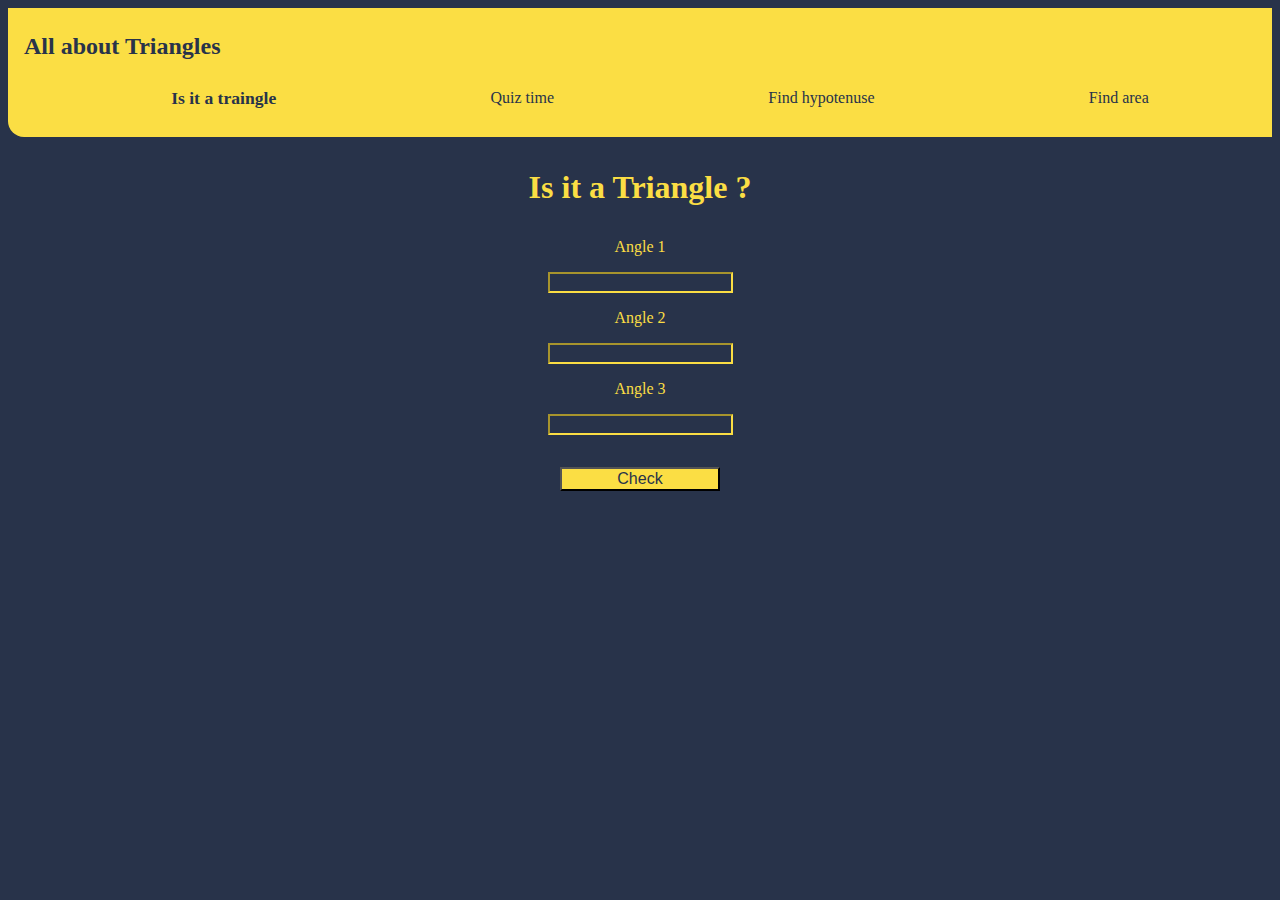
==== index.html @ 8c511424 "fix : nav" ====
<!DOCTYPE html>
<html lang="en">
<head>
    <meta charset="UTF-8">
    <meta http-equiv="X-UA-Compatible" content="IE=edge">
    <meta name="viewport" content="width=device-width, initial-scale=1.0">
    <title>Is it a Triangle (think emoji)</title>
    <link rel="stylesheet" href="style.css">
</head>
<body>
    <nav class="nav-bar">
        <h2>All about Triangles</h2>
        <ul class="nav-pills">
          <li class="list-inline">
            <a class="link list link-active" href="index.html">Is it a traingle</a>
          </li>
          <li class="list-inline">
            <a class="link list" href="quiz.html">Quiz time</a>
          </li>
          <li class="list-inline">
            <a class="link list" href="hypotenuse.html">Find hypotenuse</a>
          </li>
          <li class="list-inline">
            <a class="link list" href="area.html">Find area</a>
          </li>
        </ul>
      </nav>
    <div class="container">
        <h1>Is it a Triangle ?</h1>
        <label for="angle-1">Angle 1</label>
        <input type="number" class="angle-input input-class">
        <label for="angle-2">Angle 2</label>
        <input type="number" class="angle-input input-class">
        <label for="angle-3">Angle 3</label>
        <input type="number" class="angle-input input-class">
        <button id="check-triangle" class="btn-class">Check</button>
        <p id="output"></p>
    </div>
    <script src="triangles.js" type="text/javascript"></script>
</body>
</html>
---- style.css ----
:root{
    --background-color:#28334AFF;
    --text-color :#FBDE44FF;

}

body{
    background-color: var(--background-color);
    color: var(--text-color);
}

.container{
    display: flex;
    flex-direction: column;
    align-items: center;
}

.nav-bar{
    background-color: var(--text-color);
    color: var(--background-color);
    border-bottom-left-radius: 1rem;
    padding: 0.3rem 1rem;
}
.nav-bar .link {
    color:var(--background-colorr);
    font-size: 1ren;
}

.nav-pills{
    display: flex;
    align-items: center;
    flex-direction: row;
}
.nav-bar .link-active{
    font-weight: bold;
    font-size: 1.1rem;
}

.list-inline{
    display: flex;
    margin: auto;
    /* padding:0rem 0.5rem; */
}

.link{
    text-decoration: none;
    padding: 0.5rem ;
}

h1{
    margin: 2rem;
}

.input-class{
    margin: 1rem;
    background-color: transparent;
    border-color: var(--text-color);
    color: var(--text-color);
}

form{
    margin-bottom: 1rem;
}

.btn-class{
    margin: 1rem;
    width: 10rem;
    background-color: var(--text-color);
    color: var(--background-color);
    font-size: 1rem;
}
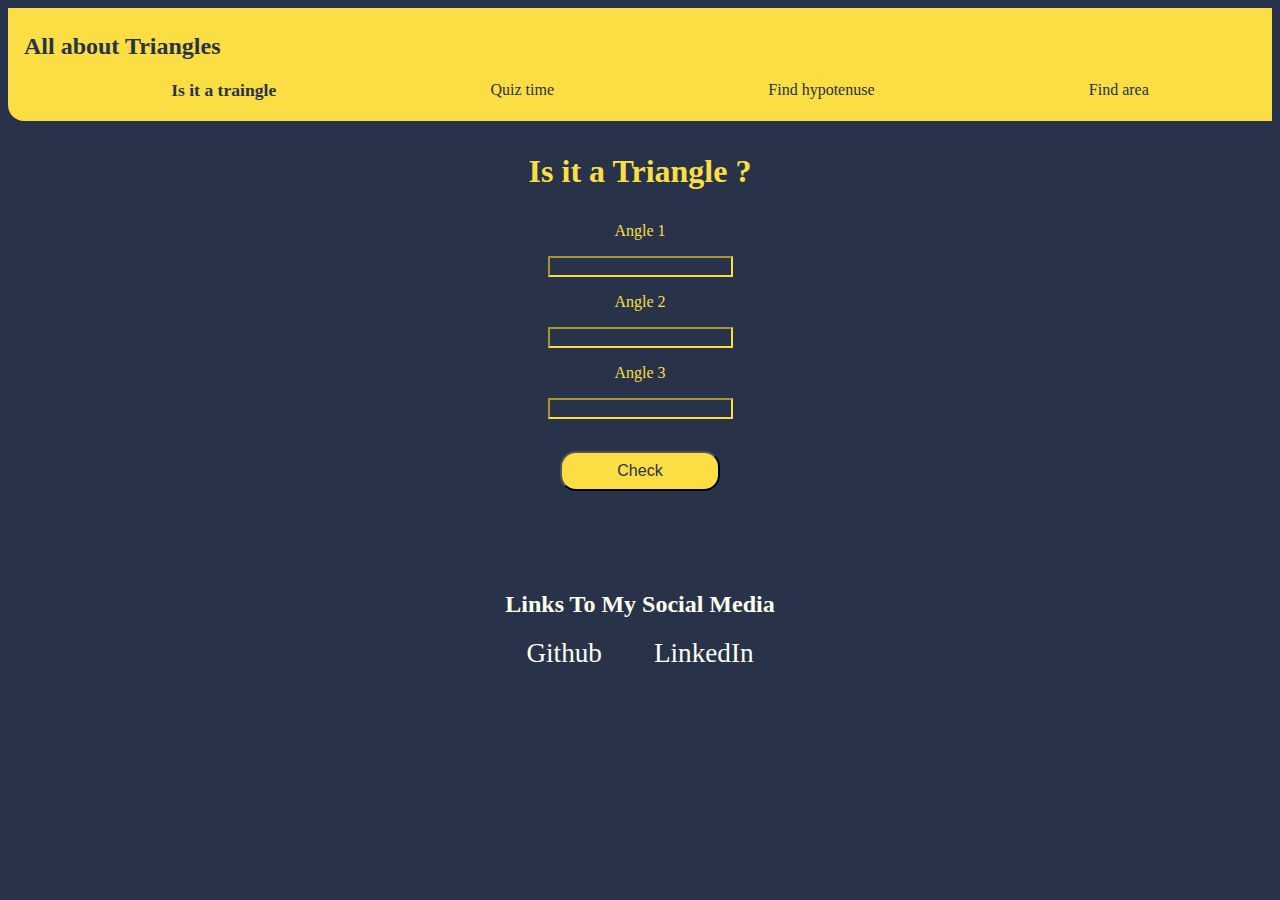
==== commit f040c2ca: "feat : footer" ====
--- a/index.html
+++ b/index.html
@@ -37,5 +37,21 @@
         <p id="output"></p>
     </div>
     <script src="triangles.js" type="text/javascript"></script>
+    <footer>
+      <h2>
+        Links To My Social Media
+      </h2>
+      <ul>
+        <li class="list-inline">
+          <a class="link" href="https://github.com/mehul-anand">Github</a>
+        </li>
+        <li class="list-inline">
+          <a class="link" href="https://www.linkedin.com/in/mehul-anand-a82540222/">LinkedIn</a>
+        </li>
+      </ul>
+    </footer>
+    
+  </body> 
+  </html>
 </body>
 </html>--- a/style.css
+++ b/style.css
@@ -68,4 +68,32 @@
     background-color: var(--text-color);
     color: var(--background-color);
     font-size: 1rem;
-}+    height: 2.5rem;
+    border-radius: 1rem;
+}
+
+.link{
+    text-decoration: none;
+    padding: 0.5rem 1rem;
+}
+.list-inline{
+    display: inline;
+    padding:0rem 0.5rem;
+}
+
+footer{
+
+    color: ivory;
+    padding: 2rem 1rem;
+    text-align: center;
+}
+
+footer .link{
+    color: ivory;
+    font-size: 1.7rem;
+}
+
+footer ul{
+    padding-inline-start: 0px;
+    /*this is to remove the default padding*/
+}
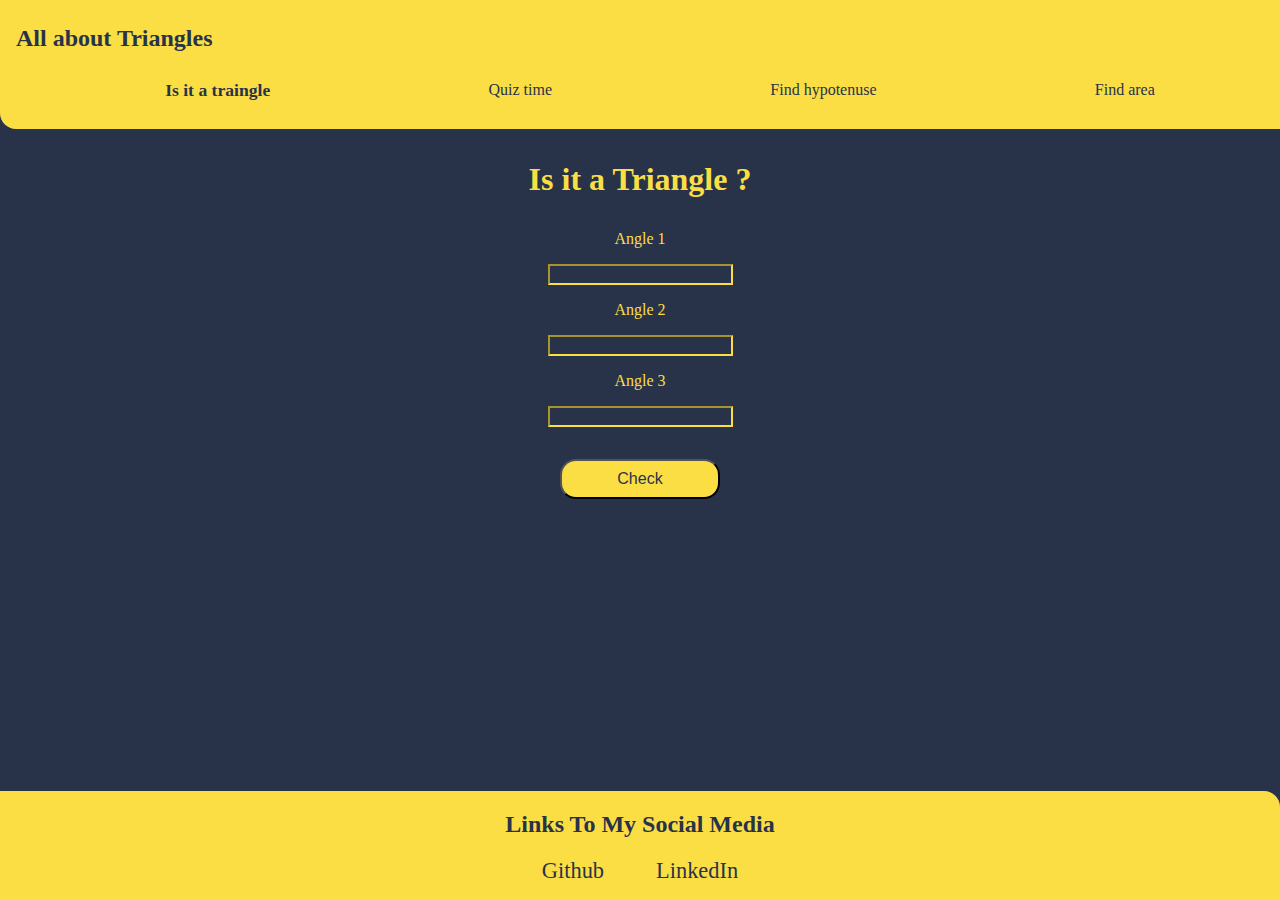
==== commit 153ddb3a: "fix : remove default margin" ====
--- a/index.html
+++ b/index.html
@@ -42,10 +42,10 @@
         Links To My Social Media
       </h2>
       <ul>
-        <li class="list-inline">
+        <li class="list-inline-labels">
           <a class="link" href="https://github.com/mehul-anand">Github</a>
         </li>
-        <li class="list-inline">
+        <li class="list-inline-labels">
           <a class="link" href="https://www.linkedin.com/in/mehul-anand-a82540222/">LinkedIn</a>
         </li>
       </ul>
--- a/style.css
+++ b/style.css
@@ -7,6 +7,7 @@
 body{
     background-color: var(--background-color);
     color: var(--text-color);
+    margin: 0px;
 }
 
 .container{
@@ -28,8 +29,8 @@
 
 .nav-pills{
     display: flex;
-    align-items: center;
-    flex-direction: row;
+    align-items:center;
+    flex-direction:row;
 }
 .nav-bar .link-active{
     font-weight: bold;
@@ -76,24 +77,27 @@
     text-decoration: none;
     padding: 0.5rem 1rem;
 }
-.list-inline{
+.list-inline-labels{
     display: inline;
     padding:0rem 0.5rem;
 }
 
 footer{
-
-    color: ivory;
-    padding: 2rem 1rem;
+    background-color: var(--text-color);
+    color: var(--background-color);
+    padding: auto;
     text-align: center;
+    border-top-right-radius: 1rem;
+    position: fixed;
+    bottom: 0;
+    width: 100%;
 }
 
 footer .link{
-    color: ivory;
-    font-size: 1.7rem;
+    color: var(--background-color);
+    font-size: 1.4rem;
 }
 
 footer ul{
     padding-inline-start: 0px;
-    /*this is to remove the default padding*/
 }
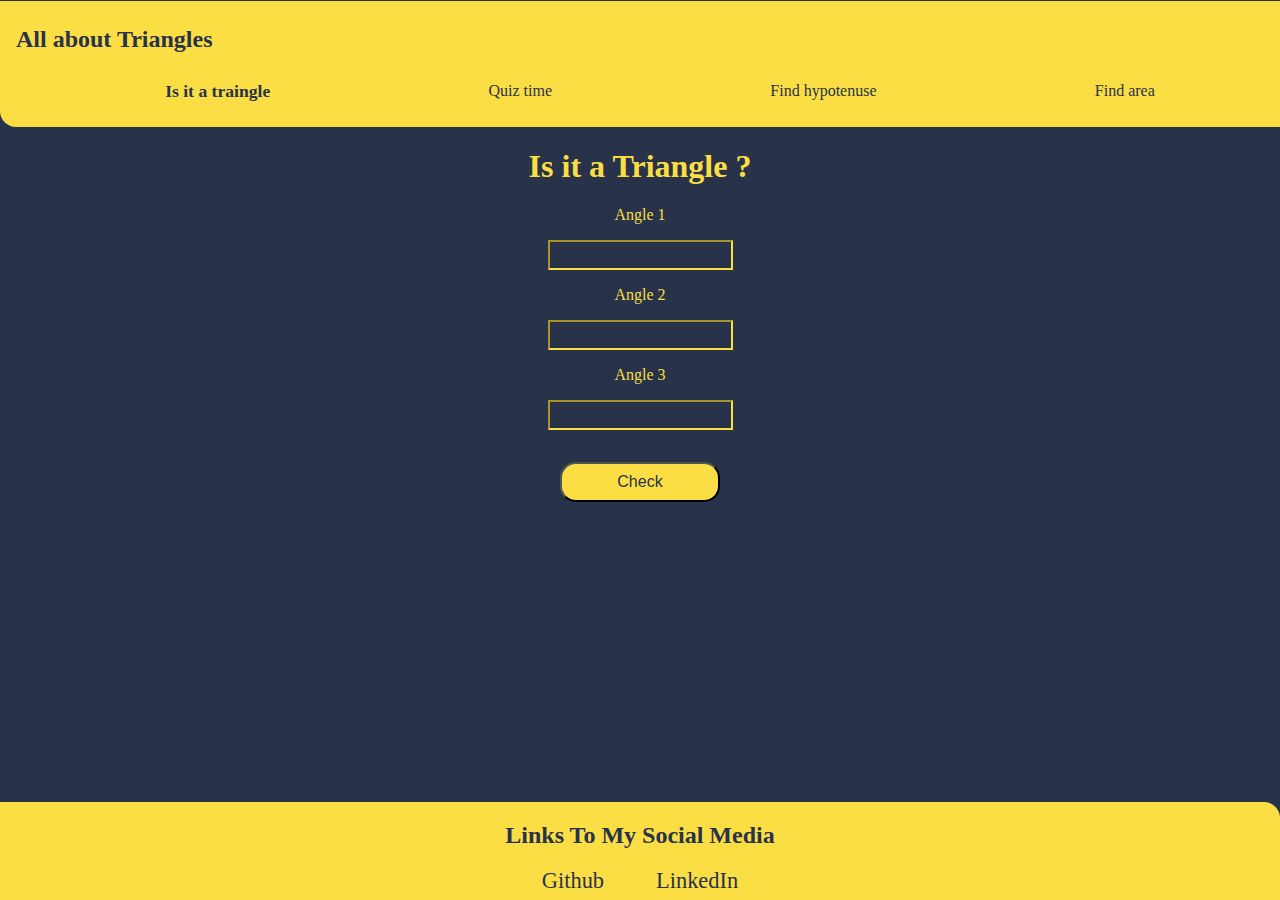
==== commit 781c918b: "fix : twitter link in footer" ====
--- a/index.html
+++ b/index.html
@@ -48,6 +48,9 @@
         <li class="list-inline-labels">
           <a class="link" href="https://www.linkedin.com/in/mehul-anand-a82540222/">LinkedIn</a>
         </li>
+        <li class="list-inline">
+          <a class="link" href="https://twitter.com/mehul_a7">Twitter</a>
+        </li>
       </ul>
     </footer>
     
--- a/style.css
+++ b/style.css
@@ -7,7 +7,7 @@
 body{
     background-color: var(--background-color);
     color: var(--text-color);
-    margin: 0px;
+    margin: 1px 0px;
 }
 
 .container{
@@ -21,6 +21,7 @@
     color: var(--background-color);
     border-bottom-left-radius: 1rem;
     padding: 0.3rem 1rem;
+    height: 7.25rem;
 }
 .nav-bar .link {
     color:var(--background-colorr);
@@ -40,16 +41,16 @@
 .list-inline{
     display: flex;
     margin: auto;
-    /* padding:0rem 0.5rem; */
+
 }
 
 .link{
     text-decoration: none;
-    padding: 0.5rem ;
+    padding: 0.5rem 1rem;
 }
 
 h1{
-    margin: 2rem;
+    margin: 1.rem;
 }
 
 .input-class{
@@ -57,6 +58,7 @@
     background-color: transparent;
     border-color: var(--text-color);
     color: var(--text-color);
+    height: 1.5rem;
 }
 
 form{
@@ -73,10 +75,10 @@
     border-radius: 1rem;
 }
 
-.link{
-    text-decoration: none;
-    padding: 0.5rem 1rem;
+#output{
+    font-size: 1.3rem;
 }
+
 .list-inline-labels{
     display: inline;
     padding:0rem 0.5rem;
@@ -88,9 +90,10 @@
     padding: auto;
     text-align: center;
     border-top-right-radius: 1rem;
-    position: fixed;
+    position:fixed;
     bottom: 0;
     width: 100%;
+    height: 6.15rem;
 }
 
 footer .link{
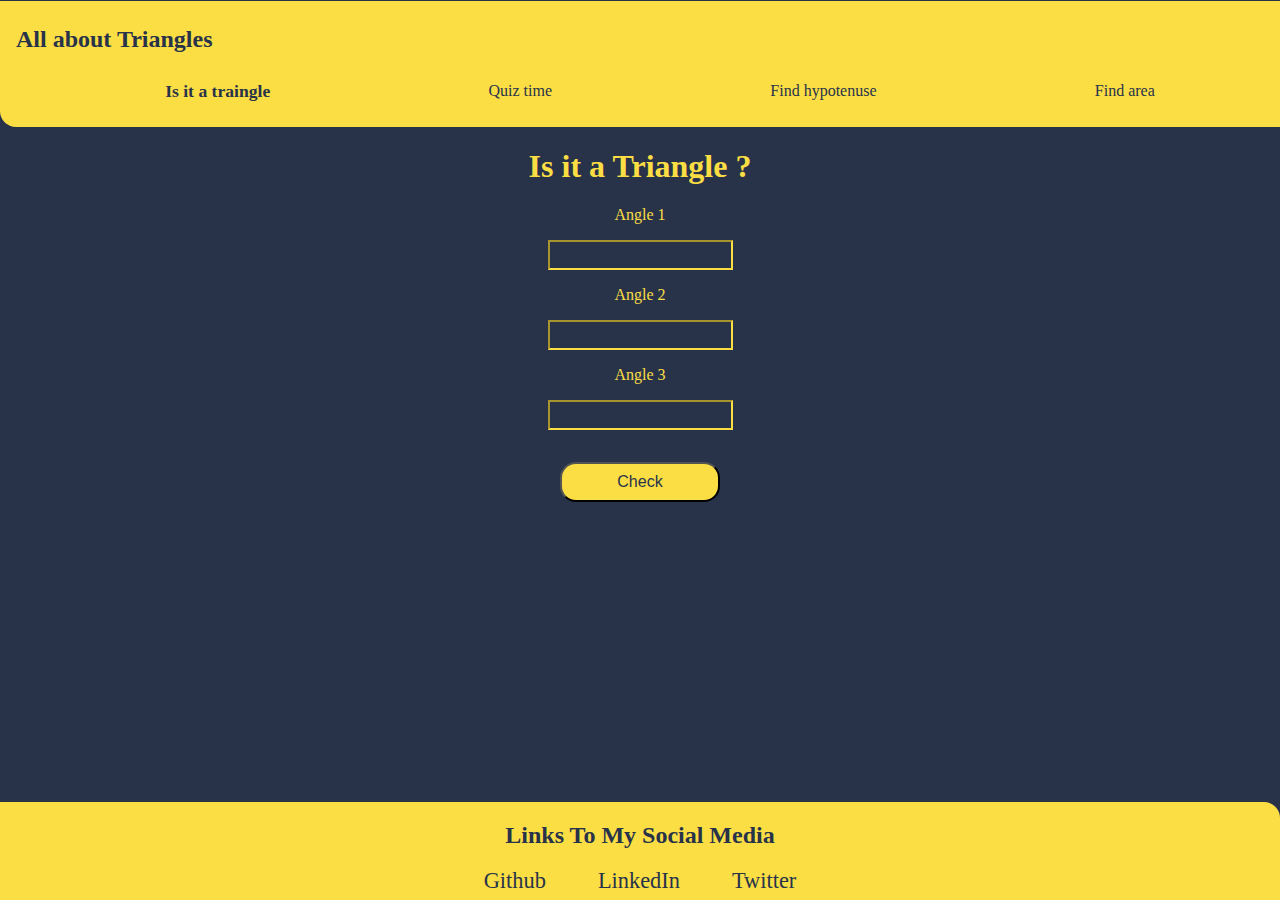
==== commit cc29c621: "fix : twitter in footer" ====
--- a/index.html
+++ b/index.html
@@ -48,7 +48,7 @@
         <li class="list-inline-labels">
           <a class="link" href="https://www.linkedin.com/in/mehul-anand-a82540222/">LinkedIn</a>
         </li>
-        <li class="list-inline">
+        <li class="list-inline-labels">
           <a class="link" href="https://twitter.com/mehul_a7">Twitter</a>
         </li>
       </ul>
